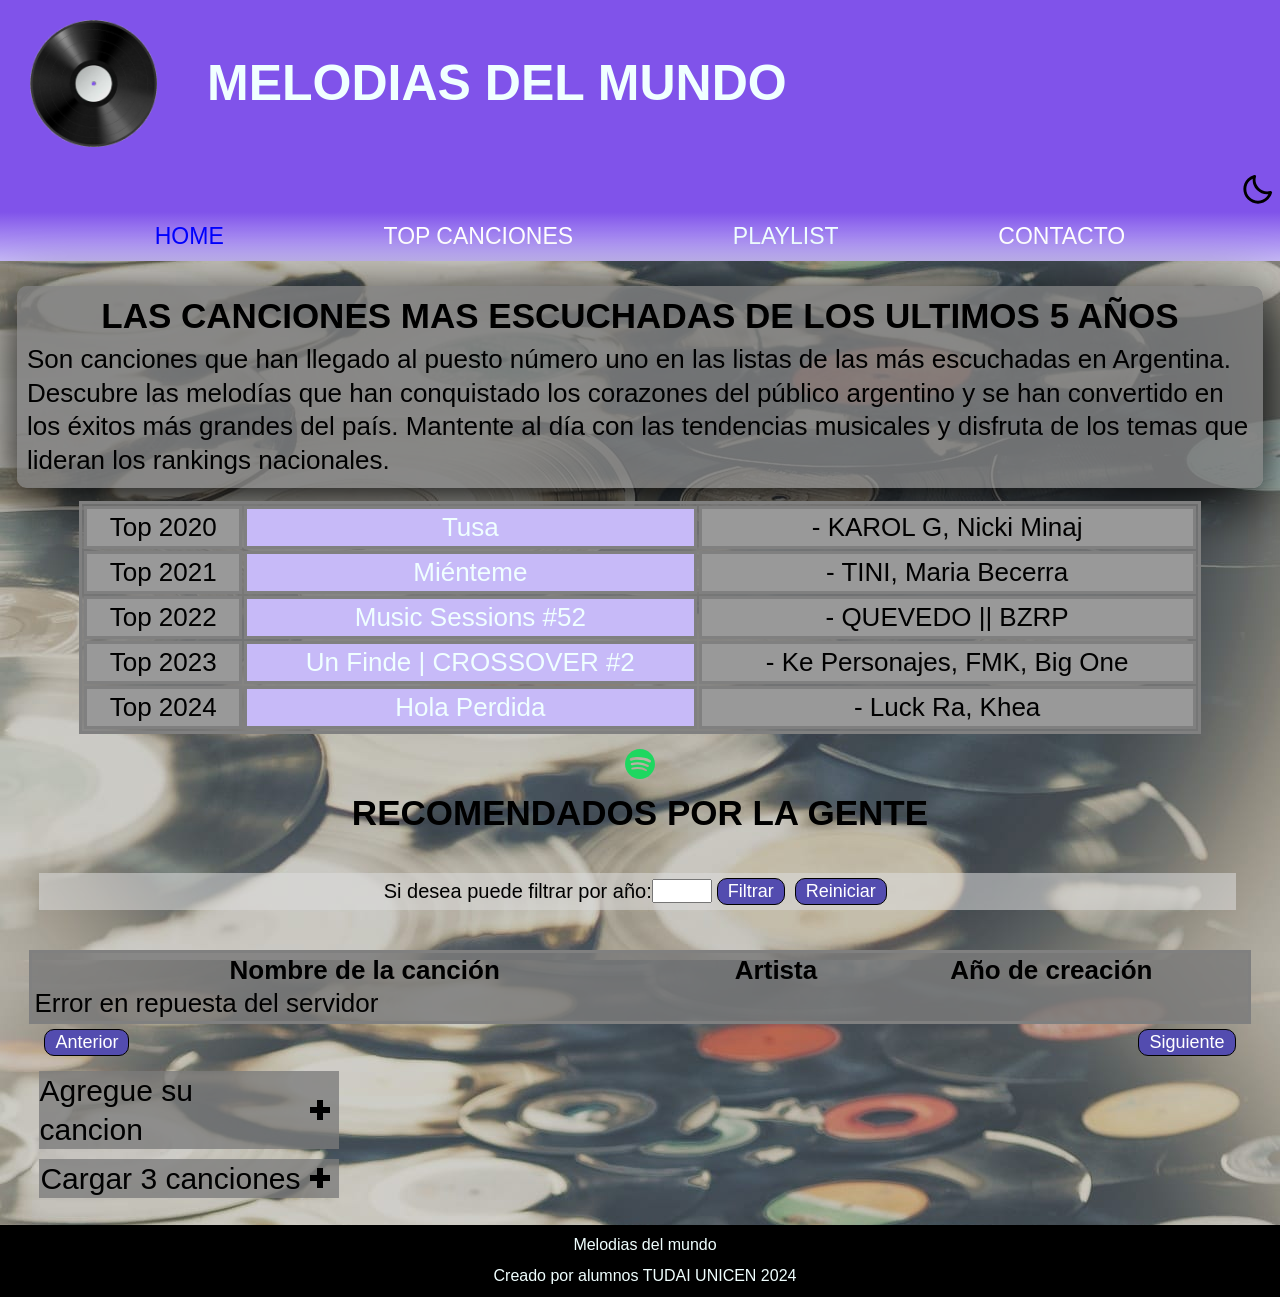
==== index.html @ dba5ddae "pagina musical para subir a gitHub" ====
<!DOCTYPE html>
<html lang="es">

<head>
    <meta charset="UTF-8">
    <meta name="viewport" content="width=device-width, initial-scale=1.0">
    <title>Melodias del mundo</title>
    <link rel="stylesheet" href="css/estilo.css">
    <link rel="icon" href="img/logo.ico">
</head>

<body>
    <header>
        <div id="portada">
            <img src="img/logo.png" alt="logo">
            <h1>Melodias del mundo</h1>
        </div>

        <div id="menu">
            <img src="img/menu.svg" id="menu_hamburgesa" />
            <img src="img/lunanueva.svg" id="tema_pantalla" />
            <img src="img/sol.svg" class="tema_pantalla_sol" />
        </div>
        <nav>
            <ul class="menu_interactivo">
                <li id="home">HOME</li>
                <li id="info_extra" >TOP CANCIONES</li>
                <li><a href="https://open.spotify.com/playlist/3vuxUCCvVdYCr5obuJBfH0?si=d59feaa471424087"
                        target="_blank">PLAYLIST</a></li>
                <li id="formulario_contacto">CONTACTO</li>
            </ul>
        </nav>
    </header>
    <main>
        <!-- ACA VA LO QUE SE CARGA -->
         
    </main>
    <footer>
        <p>Melodias del mundo</p>
        <p>Creado por alumnos TUDAI UNICEN 2024</p>
    </footer>
    <script src="js/main.js"></script>
</body>
</html>
---- css/estilo.css ----
/*Inicializamos todos los margenes y padding en 0*/
 * {
     margin: 0px;
     padding: 0px;
     font-family: 'Trebuchet MS', 'Lucida Sans Unicode', 'Lucida Grande', 'Lucida Sans', Arial, sans-serif;
 }
 p {
     line-height: 1.3;
 }

 /*Cambios de Modo*/
 body {
     background-image: url(../img/fondoClaro.jpg);
     color: black;
 }

 .oscuro {
     background-image: url(../img/fondoOscuro.jpg);
     color: white;
 }

 .ocultar_luna {
     display: none;
 }

 .tema_pantalla_sol {
     display: none;
 }

 .mostrar_sol {
     display: block;
 }

 /*header*/
 .primera_letra {
     font-weight: bold;
 }

 header {
     background-color: #8053ea;
     width: 100%;
     padding: 0px;
 }

 #portada img {
     width: 20%;
     margin-right: 20px;
 }

 #portada {
     display: flex;
     justify-content: start;
     align-items: center;
     padding: 5px;
 }

 h1 {
     font-size: 170%;
     text-align: center;
     text-transform: uppercase;
     margin: 5px;
     color: azure;
 }

 #menu {
     display: flex;
     justify-content: space-between;
     width: 100%;

 }

 #menu img {
     margin: 5px;
     width: 35px;
     cursor: pointer;
 }

 /*barra de navegacion*/
 nav {
     display: none;
 }

 .menu_desplegado {
     display: block;
 }

 .menu_interactivo {
     background: linear-gradient(#8053ea, #c7baf8);
     padding: 3px;
     list-style-type: none;
 }

 .menu_interactivo li a {
     text-decoration: none;
     color: azure;
 }

 .menu_interactivo li {
     margin: 8px;
 }
 .nav_seleccionado{
    color:blue;
 }

 /* Main */
 main {
     padding: 7px;
     display: flex;
     flex-direction: column;
     align-items: center;
     margin: 7px;
 }

 .titulo {
     background-color: #7b7b7bd3;
     padding: 10px;
     border-radius: 10px;
     box-shadow: 0px 15px 60px black;
     margin-bottom: 8px;
     margin-top: 8px;
 }

 h2 {
     text-transform: uppercase;
     text-align: center;
     margin-bottom: 7px;
 }

 main img {
     margin: 7px
 }

 /*tabla*/
 .contenedor {
     margin: 5px;
 }

 table a {
     text-decoration: none;
     color: inherit;
 }

 table td {
     border: solid gray 3px;
     background-color: #999999;
     margin: 5px;
     padding: 3px;
     text-align: center;
 }

 tr td:nth-child(even) {
     background-color: #c7baf8;
     color: azure;
 }

 table {
     border: solid gray 3px;
     background-color: #7b7b7bd3;
 }
 #btns_paginacion{
    display: flex;
    justify-content: space-between;
    padding-left: 10px;
    padding-right: 10px;
 }
 
 /*formulario cargar canciones y agregar 3 canciones*/
 .agrego_item{
    margin: 10px;
    background-color: #7b7b7bc5; 
    width: 300px;
    display: flex;
    align-items: center;
 
 }
 .agrego_item img{
    display: inline-block;
 }
 .agrego_item p{
    font-size: 30px;
 }
 
 #formulario_cargar,#filtrar_elementos{
    background-color: rgba(220, 220, 220, 0.553);
    margin: 40px;
    margin-left:10px;
    width: 70%;
 
 }
 #filtrar_elementos{
    display: flex;
    align-items: center;
    justify-content: center;
    width: 98%;
 }
 #filtrar_elementos input,#formulario_cargar input{
    height: 20px;
 }
 .form_oculto{
    display: none;
 }
 #btn_cargar,#ver_anterior,#ver_siguiente,#btn_filtrar_anio,#reiniciar_anio_filtrar{
    background-color: #534caf;
     color: #ffffff;
     border: solid black 1px;
     border-radius: 10px;
     padding: 2px 10px;
     margin: 5px;
     font-family: 'Segoe UI', Tahoma, Geneva, Verdana, sans-serif;
     font-size: 18px;
     cursor: pointer;
     
 }
 #formulario_cargar input{
    background-color: gainsboro;
 }
 #formulario_cargar label{
    font-size: 120%;
 }

 .mostrar_form{
    display: flex;
    flex-direction: column;
 }
 .agrego_item, #btn_agregar_varios{
    margin: 10px;
    background-color: #7b7b7bc5; 
    width: 300px;
    display: flex;
    justify-content: center;
    align-items: center;
 }
 .agrego_item img, #btn_agregar_varios img{
    display: inline-block;
 }
 .agrego_item p, #btn_agregar_varios p {
    font-size: 30px;
 }

 /*Notificacion*/

 #notificacion{
    font-size: 30px;
    background-color: #7b7b7bc5;
    display: flex;
    justify-content: center;
 }
 /*index 2*/
 article {
     background-color: #7b7b7bc5;
     display: flex;
     flex-direction: column;
     align-items: center;
     margin-bottom: 15px;
     width: 100%;
     padding: 7px;
     padding-top: 0px;
     border-radius: 10px;
     box-shadow: 0px 15px 60px black;

 }

 article .img img {
     width: 100%;
     display: block;

 }

 article .img {
     width: 95%;
     display: flex;
     flex-direction: column;
     align-items: center;

 }

 .cancion {
     margin-top: 7px;
 }

 section {
     margin: 20px;
 }

 section h3 {
     font-size: 25px;
     padding: 8px;
     text-align: center;
     background-color: #7b7b7b;
     margin: 10px;

 }

 .encabezado {

     background: linear-gradient(45deg, #8053ea, #c7baf8);
     text-align: center;
     padding: 10px;
     width: 100%;
 }

 .encabezado h4,
 .encabezado h5 {
     padding: 2px;
     font-size: 20px;
 }

 /*formulario*/

 #mi_formulario {
     background-color: #7b7b7bd3;
     display: flex;
     flex-direction: column;
     justify-content: center;
     width: 70%;
     margin: 8px;
     padding: 10px;
     box-shadow: 0px 15px 60px black;
 }

 .imagen_formulario {
     display: flex;
     flex-direction: column;
     align-items: center;
 }

 .imagen_formulario,
 #imagen_captcha {
     width: 100%;
 }

 .ocultar_formulario {
     visibility: hidden;
 }

 .volver_al_home {
     display: none;
 }

 .volver_al_home_btn {
     display: block;

 }

 .volver_al_home_btn img {
     width: 50px;
     cursor: pointer;
 }

 #confirmar {
     width: 95%;
     background-color: #534caf;
     color: #ffffff;
     border: black;
     border-radius: 10px;
     padding: 10px 20px;
     margin: 5px;
     font-family: 'Segoe UI', Tahoma, Geneva, Verdana, sans-serif;
     font-size: 18px;
     cursor: pointer;

 }

 #mi_formulario p {
     font-size: 20px;
 }

 #captcha_error {
     color: red;
 }

 .texto_volver {
     font-size: 25px;
     background-color: #7b7b7bc5;
     display: flex;
     flex-direction: column;
     align-items: center;
     margin: 8px;
     padding: 3px;
 }
 /*footer */
 footer {
     background-color: black;
     padding: 5px;
     color: azure;
     text-align: center;
     position: relative;
     width: 100%;
     bottom: 0;

 }

 footer p {
     padding: 5px;
 }



 @media (width >=768px) {

     /*header*/
     header #portada img {
         width: 10%;
         margin: 15px;
         margin-left: 25px;
     }

     #portada {
         justify-content: start;

     }

     #portada h1 {
         font-size: 50px;
         margin-left: 35px;
     }

     #menu_hamburgesa {
         display: none;
     }

     #menu {
         justify-content: end;
     }

     nav {
         display: block;
     }

     .menu_interactivo {
         display: flex;
         flex-direction: row;
         justify-content: space-evenly;
         list-style-type: none;
         font-size: 23px;
         color:white;
     }

     .menu_interactivo li a:hover {
         color: black
     }
     .menu_interactivo li:hover{
        color:black;
     }

     /*titulo main*/
     .titulo p {
         font-size: 26px;
     }

     main h2 {
         font-size: 35px;
     }
     #home,#info_extra,#agregar_nuevo_top,#formulario_contacto{
        cursor: pointer;
     }

     /*tabla*/
     main {
         flex-direction: column;
         align-items: center;
     }

     .contenedor {
         width: 90%;
     }

     table {
         width: 100%;
         font-size: 26px;
     }

     td a:hover {
         color: black;
     }

     /*tabla recomendados*/
     .recomendados_gente{
        width: 98%;
     }
     #btn_borrar,#btn_editar{
        cursor: pointer;
     }
     /*INDEX 2 */
     main {
         padding: 10px;
     }

     article p {
         font-size: 20px;
     }

     article {
         display: grid;
         grid-template-columns: 1fr 1fr;
         grid-template-areas:
             "encabezado encabezado"
             "cancion img"
             "artista artista";

     }

     article .img {
         grid-area: img;
         width: 100%;
     }

     .cancion {
         grid-area: cancion;
     }

     section {
         grid-area: artista;
         margin: 20px;
     }

     .encabezado {
         grid-area: encabezado;
         background: linear-gradient(45deg, #8053ea, #c7baf8);
         text-align: center;
         padding: 10px;
     }

     .encabezado h4,
     .encabezado h5 {
         padding: 2px;
         font-size: 20px;
     }

     /* formulario*/

     .texto_volver {
         margin: 20px;
     }

     #imagen_captcha {
         width: 40%;
     }

     label {
         font-size: 20px;
     }

     #crear_varios_items{
        cursor: pointer;
     }

 }
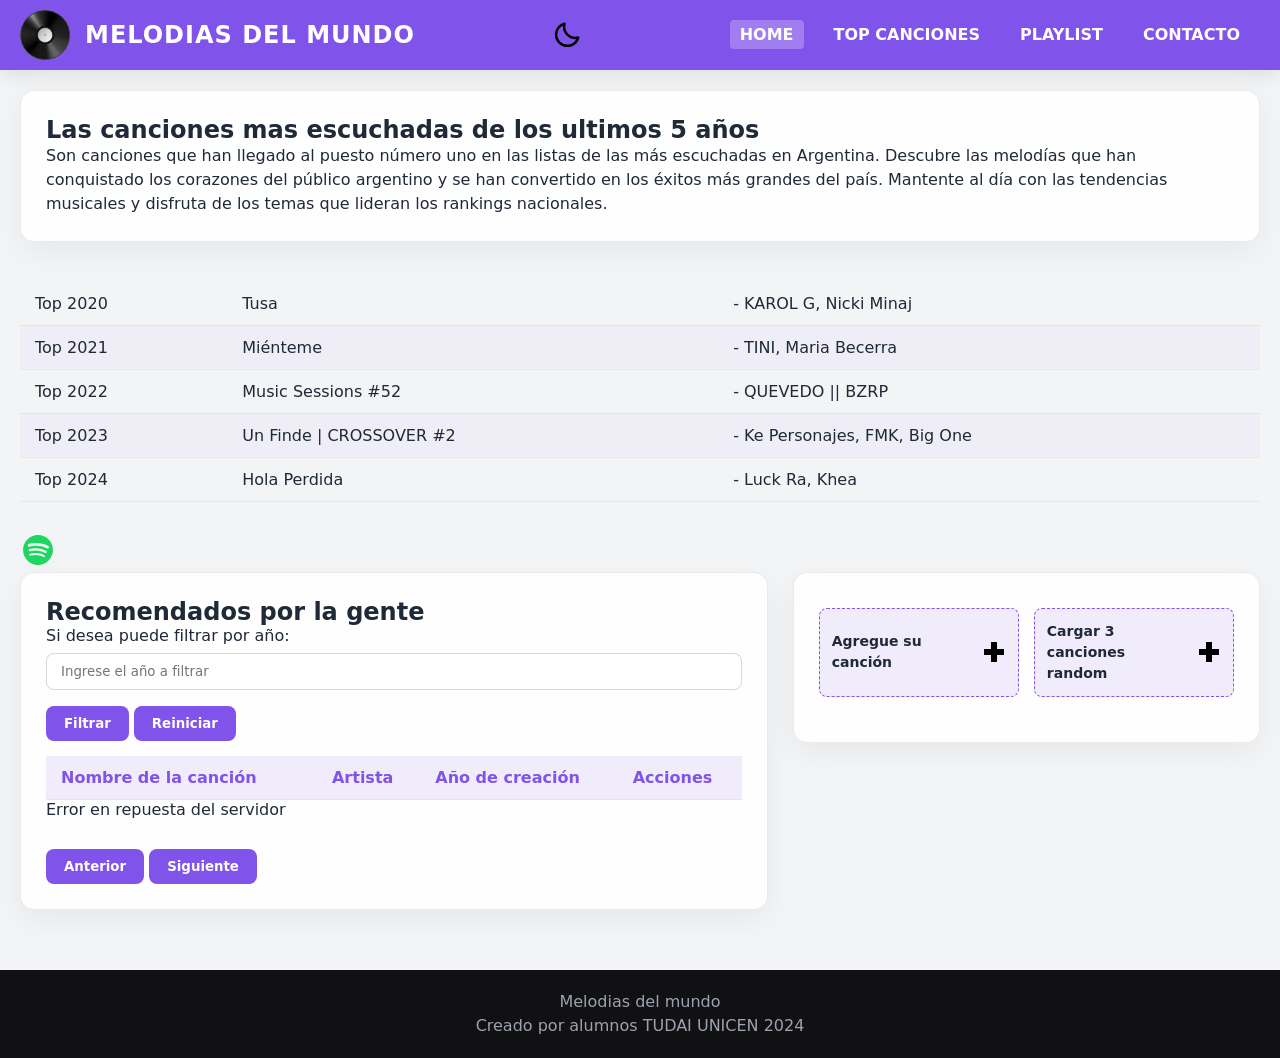
==== commit 3ba8d586: "css reload" ====
--- a/index.html
+++ b/index.html
@@ -13,9 +13,11 @@
 <body>
     <header>
         <div id="portada">
-            <img src="img/logo.png" alt="logo">
-            <h1>Melodias del mundo</h1>
-        </div>
+    <a href="index.html" style="text-decoration: none; display: flex; align-items: center; gap: 15px; color: inherit;">
+        <img src="img/logo.png" alt="logo">
+        <h1>Melodias del mundo</h1>
+    </a>
+</div>
 
         <div id="menu">
             <img src="img/menu.svg" id="menu_hamburgesa" />
--- a/css/estilo.css
+++ b/css/estilo.css
@@ -1,548 +1,323 @@
- /*Inicializamos todos los margenes y padding en 0*/
- * {
-     margin: 0px;
-     padding: 0px;
-     font-family: 'Trebuchet MS', 'Lucida Sans Unicode', 'Lucida Grande', 'Lucida Sans', Arial, sans-serif;
- }
- p {
-     line-height: 1.3;
- }
-
- /*Cambios de Modo*/
- body {
-     background-image: url(../img/fondoClaro.jpg);
-     color: black;
- }
-
- .oscuro {
-     background-image: url(../img/fondoOscuro.jpg);
-     color: white;
- }
-
- .ocultar_luna {
-     display: none;
- }
-
- .tema_pantalla_sol {
-     display: none;
- }
-
- .mostrar_sol {
-     display: block;
- }
-
- /*header*/
- .primera_letra {
-     font-weight: bold;
- }
-
- header {
-     background-color: #8053ea;
+* {
+    margin: 0;
+    padding: 0;
+    box-sizing: border-box;
+    font-family: system-ui, -apple-system, BlinkMacSystemFont, 'Segoe UI', Roboto, Oxygen, Ubuntu, Cantarell, sans-serif;
+}
+
+p {
+    line-height: 1.5;
+}
+
+:root {
+    --primary-color: #8053ea;
+    --primary-hover: #6336cb;
+    --primary-light: rgba(128, 83, 234, 0.1);
+    --bg-light: #f3f4f6;
+    --bg-dark: #0f0f11;
+    --card-light: rgba(255, 255, 255, 0.85);
+    --card-dark: rgba(26, 26, 30, 0.85);
+    --text-dark: #1f2937;
+    --text-light: #f9fafb;
+    --border-light: rgba(0, 0, 0, 0.08);
+    --border-dark: rgba(255, 255, 255, 0.08);
+    --shadow-premium: 0 10px 30px rgba(0, 0, 0, 0.05);
+    --radius: 14px;
+}
+
+/* Modos de Pantalla */
+body {
+    background-color: var(--bg-light);
+    color: var(--text-dark);
+    transition: background-color 0.3s ease, color 0.3s ease;
+}
+
+.oscuro {
+    background-color: var(--bg-dark);
+    color: var(--text-light);
+}
+
+.ocultar_luna, .tema_pantalla_sol { display: none; }
+.mostrar_sol { display: block; }
+
+/* Header & Menú */
+header {
+    background-color: var(--primary-color);
+    width: 100%;
+    padding: 10px 20px;
+    box-shadow: 0 4px 20px rgba(0,0,0,0.1);
+}
+
+#portada {
+    display: flex;
+    align-items: center;
+    gap: 15px;
+}
+
+#portada img {
+    width: 50px;
+}
+
+h1 {
+    font-size: 24px;
+    color: white;
+    text-transform: uppercase;
+    letter-spacing: 1px;
+}
+
+#menu {
+    display: flex;
+    justify-content: flex-end;
+    gap: 15px;
+    margin-top: -40px;
+}
+
+#menu img {
+    width: 30px;
+    cursor: pointer;
+    transition: transform 0.2s;
+}
+#menu img:hover { transform: scale(1.1); }
+
+/* Navigation */
+nav { display: none; margin-top: 15px; }
+.menu_desplegado { display: block; }
+
+.menu_interactivo {
+    background: rgba(255, 255, 255, 0.1);
+    padding: 10px;
+    border-radius: 8px;
+    list-style: none;
+    display: flex;
+    flex-direction: column;
+    gap: 10px;
+}
+
+.menu_interactivo li {
+    color: white;
+    font-weight: 600;
+    cursor: pointer;
+    padding: 5px 10px;
+    border-radius: 4px;
+}
+
+.menu_interactivo li a {
+    text-decoration: none;
+    color: inherit;
+}
+
+.nav_seleccionado {
+    background-color: rgba(255, 255, 255, 0.25);
+    color: #fff !important;
+}
+
+/* Main & Layout del Dashboard */
+main {
+    padding: 20px;
+    max-width: 1400px;
+    margin: 0 auto;
+}
+
+.titulo {
+    background: var(--card-light);
+    border: 1px solid var(--border-light);
+    border-radius: var(--radius);
+    padding: 25px;
+    margin-bottom: 25px;
+    box-shadow: var(--shadow-premium);
+}
+.oscuro .titulo { background: var(--card-dark); border-color: var(--border-dark); }
+
+/* Dashboard en Grid para Paralelo */
+.dashboard-layout {
+    display: flex;
+    flex-direction: column;
+    gap: 25px;
+    width: 100%;
+}
+
+.bloque-dashboard {
+    background: var(--card-light);
+    border: 1px solid var(--border-light);
+    border-radius: var(--radius);
+    padding: 25px;
+    box-shadow: var(--shadow-premium);
+}
+.oscuro .bloque-dashboard { background: var(--card-dark); border-color: var(--border-dark); }
+
+
+table {
+    width: 100%;
+    border-collapse: collapse;
+    margin: 15px 0;
+    background: transparent;
+}
+
+table th, table td {
+    padding: 12px 15px;
+    text-align: left;
+    border-bottom: 1px solid rgba(0,0,0,0.05);
+}
+.oscuro table th, .oscuro table td { border-bottom: 1px solid rgba(255,255,255,0.05); }
+
+table th {
+    background-color: var(--primary-light);
+    color: var(--primary-color);
+    font-weight: 600;
+}
+.oscuro table th { color: #c7baf8; }
+
+tr:nth-child(even) { background-color: rgba(128, 83, 234, 0.03); }
+
+.contenedor-tabla-scroll {
+    width: 100%;
+    overflow-x: auto;  
+    margin-bottom: 15px;
+}
+.contenedor-tabla-estatica{
      width: 100%;
-     padding: 0px;
- }
-
- #portada img {
-     width: 20%;
-     margin-right: 20px;
- }
-
- #portada {
-     display: flex;
-     justify-content: start;
-     align-items: center;
-     padding: 5px;
- }
-
- h1 {
-     font-size: 170%;
-     text-align: center;
-     text-transform: uppercase;
-     margin: 5px;
-     color: azure;
- }
-
- #menu {
-     display: flex;
-     justify-content: space-between;
-     width: 100%;
-
- }
-
- #menu img {
-     margin: 5px;
-     width: 35px;
-     cursor: pointer;
- }
-
- /*barra de navegacion*/
- nav {
-     display: none;
- }
-
- .menu_desplegado {
-     display: block;
- }
-
- .menu_interactivo {
-     background: linear-gradient(#8053ea, #c7baf8);
-     padding: 3px;
-     list-style-type: none;
- }
-
- .menu_interactivo li a {
-     text-decoration: none;
-     color: azure;
- }
-
- .menu_interactivo li {
-     margin: 8px;
- }
- .nav_seleccionado{
-    color:blue;
- }
-
- /* Main */
- main {
-     padding: 7px;
-     display: flex;
-     flex-direction: column;
-     align-items: center;
-     margin: 7px;
- }
-
- .titulo {
-     background-color: #7b7b7bd3;
-     padding: 10px;
-     border-radius: 10px;
-     box-shadow: 0px 15px 60px black;
-     margin-bottom: 8px;
-     margin-top: 8px;
- }
-
- h2 {
-     text-transform: uppercase;
-     text-align: center;
-     margin-bottom: 7px;
- }
-
- main img {
-     margin: 7px
- }
-
- /*tabla*/
- .contenedor {
-     margin: 5px;
- }
-
- table a {
-     text-decoration: none;
-     color: inherit;
- }
-
- table td {
-     border: solid gray 3px;
-     background-color: #999999;
-     margin: 5px;
-     padding: 3px;
-     text-align: center;
- }
-
- tr td:nth-child(even) {
-     background-color: #c7baf8;
-     color: azure;
- }
-
- table {
-     border: solid gray 3px;
-     background-color: #7b7b7bd3;
- }
- #btns_paginacion{
-    display: flex;
-    justify-content: space-between;
-    padding-left: 10px;
-    padding-right: 10px;
- }
- 
- /*formulario cargar canciones y agregar 3 canciones*/
- .agrego_item{
-    margin: 10px;
-    background-color: #7b7b7bc5; 
-    width: 300px;
-    display: flex;
-    align-items: center;
- 
- }
- .agrego_item img{
-    display: inline-block;
- }
- .agrego_item p{
-    font-size: 30px;
- }
- 
- #formulario_cargar,#filtrar_elementos{
-    background-color: rgba(220, 220, 220, 0.553);
-    margin: 40px;
-    margin-left:10px;
-    width: 70%;
- 
- }
- #filtrar_elementos{
+    overflow-x: auto;  
+    margin-bottom: 15px;
+}
+
+/* Para asegurarnos de que la tabla ocupe el ancho pero no se estire con malicia */
+table {
+    width: 100%;
+    min-width: 500px; /* 🌟 Le damos un ancho mínimo cómodo para que los datos no se aplasten en pantallas mini */
+    border-collapse: collapse;
+    background: transparent;
+}
+
+/* Formularios, Inputs y Botones */
+input[type="text"], input[type="number"], input[type="email"], textarea {
+    width: 100%;
+    padding: 10px 14px;
+    margin: 8px 0 16px 0;
+    border: 1px solid rgba(0,0,0,0.15);
+    border-radius: 8px;
+    background: white;
+    color: inherit;
+}
+.oscuro input, .oscuro textarea { background: #232329; border-color: rgba(255,255,255,0.1); }
+
+#btn_cargar, #ver_anterior, #ver_siguiente, #btn_filtrar_anio, #reiniciar_anio_filtrar, #confirmar {
+    background-color: var(--primary-color);
+    color: white;
+    border: none;
+    border-radius: 8px;
+    padding: 10px 18px;
+    font-weight: 600;
+    cursor: pointer;
+    transition: background-color 0.2s, transform 0.1s;
+}
+#btn_cargar:hover, #confirmar:hover { background-color: var(--primary-hover); }
+
+.btn_borrar, .btn_editar {
+    cursor: pointer;
+}
+
+/* Controladores de visibilidad CRUD */
+.form_oculto { display: none; }
+.mostrar_form { display: flex; flex-direction: column; animation: fadeIn 0.2s ease; }
+
+.contenedor-botones-carga {
+    display: flex;
+    gap: 15px;
+    margin-bottom: 20px;
+}
+
+.agrego_item, #btn_agregar_varios {
+    background: var(--primary-light);
+    border: 1px dashed var(--primary-color);
+    border-radius: 8px;
+    padding: 12px;
     display: flex;
     align-items: center;
     justify-content: center;
-    width: 98%;
- }
- #filtrar_elementos input,#formulario_cargar input{
-    height: 20px;
- }
- .form_oculto{
-    display: none;
- }
- #btn_cargar,#ver_anterior,#ver_siguiente,#btn_filtrar_anio,#reiniciar_anio_filtrar{
-    background-color: #534caf;
-     color: #ffffff;
-     border: solid black 1px;
-     border-radius: 10px;
-     padding: 2px 10px;
-     margin: 5px;
-     font-family: 'Segoe UI', Tahoma, Geneva, Verdana, sans-serif;
-     font-size: 18px;
-     cursor: pointer;
-     
- }
- #formulario_cargar input{
-    background-color: gainsboro;
- }
- #formulario_cargar label{
-    font-size: 120%;
- }
-
- .mostrar_form{
-    display: flex;
-    flex-direction: column;
- }
- .agrego_item, #btn_agregar_varios{
-    margin: 10px;
-    background-color: #7b7b7bc5; 
-    width: 300px;
-    display: flex;
-    justify-content: center;
-    align-items: center;
- }
- .agrego_item img, #btn_agregar_varios img{
-    display: inline-block;
- }
- .agrego_item p, #btn_agregar_varios p {
-    font-size: 30px;
- }
-
- /*Notificacion*/
-
- #notificacion{
-    font-size: 30px;
-    background-color: #7b7b7bc5;
-    display: flex;
-    justify-content: center;
- }
- /*index 2*/
- article {
-     background-color: #7b7b7bc5;
-     display: flex;
-     flex-direction: column;
-     align-items: center;
-     margin-bottom: 15px;
-     width: 100%;
-     padding: 7px;
-     padding-top: 0px;
-     border-radius: 10px;
-     box-shadow: 0px 15px 60px black;
-
- }
-
- article .img img {
-     width: 100%;
-     display: block;
-
- }
-
- article .img {
-     width: 95%;
-     display: flex;
-     flex-direction: column;
-     align-items: center;
-
- }
-
- .cancion {
-     margin-top: 7px;
- }
-
- section {
-     margin: 20px;
- }
-
- section h3 {
-     font-size: 25px;
-     padding: 8px;
-     text-align: center;
-     background-color: #7b7b7b;
-     margin: 10px;
-
- }
-
- .encabezado {
-
-     background: linear-gradient(45deg, #8053ea, #c7baf8);
-     text-align: center;
-     padding: 10px;
-     width: 100%;
- }
-
- .encabezado h4,
- .encabezado h5 {
-     padding: 2px;
-     font-size: 20px;
- }
-
- /*formulario*/
-
- #mi_formulario {
-     background-color: #7b7b7bd3;
-     display: flex;
-     flex-direction: column;
-     justify-content: center;
-     width: 70%;
-     margin: 8px;
-     padding: 10px;
-     box-shadow: 0px 15px 60px black;
- }
-
- .imagen_formulario {
-     display: flex;
-     flex-direction: column;
-     align-items: center;
- }
-
- .imagen_formulario,
- #imagen_captcha {
-     width: 100%;
- }
-
- .ocultar_formulario {
-     visibility: hidden;
- }
-
- .volver_al_home {
-     display: none;
- }
-
- .volver_al_home_btn {
-     display: block;
-
- }
-
- .volver_al_home_btn img {
-     width: 50px;
-     cursor: pointer;
- }
-
- #confirmar {
-     width: 95%;
-     background-color: #534caf;
-     color: #ffffff;
-     border: black;
-     border-radius: 10px;
-     padding: 10px 20px;
-     margin: 5px;
-     font-family: 'Segoe UI', Tahoma, Geneva, Verdana, sans-serif;
-     font-size: 18px;
-     cursor: pointer;
-
- }
-
- #mi_formulario p {
-     font-size: 20px;
- }
-
- #captcha_error {
-     color: red;
- }
-
- .texto_volver {
-     font-size: 25px;
-     background-color: #7b7b7bc5;
-     display: flex;
-     flex-direction: column;
-     align-items: center;
-     margin: 8px;
-     padding: 3px;
- }
- /*footer */
- footer {
-     background-color: black;
-     padding: 5px;
-     color: azure;
-     text-align: center;
-     position: relative;
-     width: 100%;
-     bottom: 0;
-
- }
-
- footer p {
-     padding: 5px;
- }
-
-
-
- @media (width >=768px) {
-
-     /*header*/
-     header #portada img {
-         width: 10%;
-         margin: 15px;
-         margin-left: 25px;
-     }
-
-     #portada {
-         justify-content: start;
-
-     }
-
-     #portada h1 {
-         font-size: 50px;
-         margin-left: 35px;
-     }
-
-     #menu_hamburgesa {
-         display: none;
-     }
-
-     #menu {
-         justify-content: end;
-     }
-
-     nav {
-         display: block;
-     }
-
-     .menu_interactivo {
-         display: flex;
-         flex-direction: row;
-         justify-content: space-evenly;
-         list-style-type: none;
-         font-size: 23px;
-         color:white;
-     }
-
-     .menu_interactivo li a:hover {
-         color: black
-     }
-     .menu_interactivo li:hover{
-        color:black;
-     }
-
-     /*titulo main*/
-     .titulo p {
-         font-size: 26px;
-     }
-
-     main h2 {
-         font-size: 35px;
-     }
-     #home,#info_extra,#agregar_nuevo_top,#formulario_contacto{
-        cursor: pointer;
-     }
-
-     /*tabla*/
-     main {
-         flex-direction: column;
-         align-items: center;
-     }
-
-     .contenedor {
-         width: 90%;
-     }
-
-     table {
-         width: 100%;
-         font-size: 26px;
-     }
-
-     td a:hover {
-         color: black;
-     }
-
-     /*tabla recomendados*/
-     .recomendados_gente{
-        width: 98%;
-     }
-     #btn_borrar,#btn_editar{
-        cursor: pointer;
-     }
-     /*INDEX 2 */
-     main {
-         padding: 10px;
-     }
-
-     article p {
-         font-size: 20px;
-     }
-
-     article {
-         display: grid;
-         grid-template-columns: 1fr 1fr;
-         grid-template-areas:
-             "encabezado encabezado"
-             "cancion img"
-             "artista artista";
-
-     }
-
-     article .img {
-         grid-area: img;
-         width: 100%;
-     }
-
-     .cancion {
-         grid-area: cancion;
-     }
-
-     section {
-         grid-area: artista;
-         margin: 20px;
-     }
-
-     .encabezado {
-         grid-area: encabezado;
-         background: linear-gradient(45deg, #8053ea, #c7baf8);
-         text-align: center;
-         padding: 10px;
-     }
-
-     .encabezado h4,
-     .encabezado h5 {
-         padding: 2px;
-         font-size: 20px;
-     }
-
-     /* formulario*/
-
-     .texto_volver {
-         margin: 20px;
-     }
-
-     #imagen_captcha {
-         width: 40%;
-     }
-
-     label {
-         font-size: 20px;
-     }
-
-     #crear_varios_items{
-        cursor: pointer;
-     }
-
- }+    gap: 10px;
+    cursor: pointer;
+    flex: 1;
+}
+.agrego_item p, #btn_agregar_varios p { font-size: 14px; font-weight: 600; }
+
+#notificacion {
+    font-size: 14px;
+    font-weight: 600;
+    color: var(--primary-color);
+    text-align: center;
+    margin-bottom: 10px;
+}
+
+/* Artículos (Vista de Información Extendida) */
+article {
+    background: var(--card-light);
+    border: 1px solid var(--border-light);
+    border-radius: var(--radius);
+    padding: 20px;
+    margin-bottom: 20px;
+    box-shadow: var(--shadow-premium);
+}
+.oscuro article { background: var(--card-dark); border-color: var(--border-dark); }
+
+.encabezado {
+    background: linear-gradient(45deg, var(--primary-color), #c7baf8);
+    color: white;
+    padding: 15px;
+    border-radius: 8px;
+    margin-bottom: 15px;
+}
+
+article .img img {
+    width: 100%;
+    border-radius: 8px;
+    margin-top: 15px;
+}
+
+/* Captcha y Formulario de Contacto */
+#mi_formulario {
+    background: var(--card-light);
+    padding: 30px;
+    border-radius: var(--radius);
+    box-shadow: var(--shadow-premium);
+    max-width: 600px;
+    margin: 20px auto;
+}
+.oscuro #mi_formulario { background: var(--card-dark); }
+#imagen_captcha { max-width: 200px; margin: 10px 0; border-radius: 6px; }
+
+/* Footer */
+footer {
+    background-color: #111113;
+    padding: 20px;
+    color: #9ca3af;
+    text-align: center;
+    margin-top: 40px;
+}
+
+@keyframes fadeIn {
+    from { opacity: 0; transform: translateY(5px); }
+    to { opacity: 1; transform: translateY(0); }
+}
+
+/* --- 🌟 RESPONSIVE DESIGN (PARALELO EN PC) 🌟 --- */
+@media (min-width: 992px) {
+    #menu { margin-top: 0; }
+    header { display: flex; justify-content: space-between; align-items: center; }
+    #menu_hamburgesa { display: none; }
+    nav { display: block; margin-top: 0; }
+    .menu_interactivo { flex-direction: row; gap: 20px; background: transparent; }
+    
+    /* El truco de ponerlos uno al lado del otro */
+    .dashboard-layout {
+        display: grid;
+        grid-template-columns: 1.6fr 1fr;
+        align-items: start;
+    }
+    
+    article {
+        display: grid;
+        grid-template-columns: 1fr 1fr;
+        gap: 20px;
+    }
+    .encabezado { grid-column: span 2; }
+}
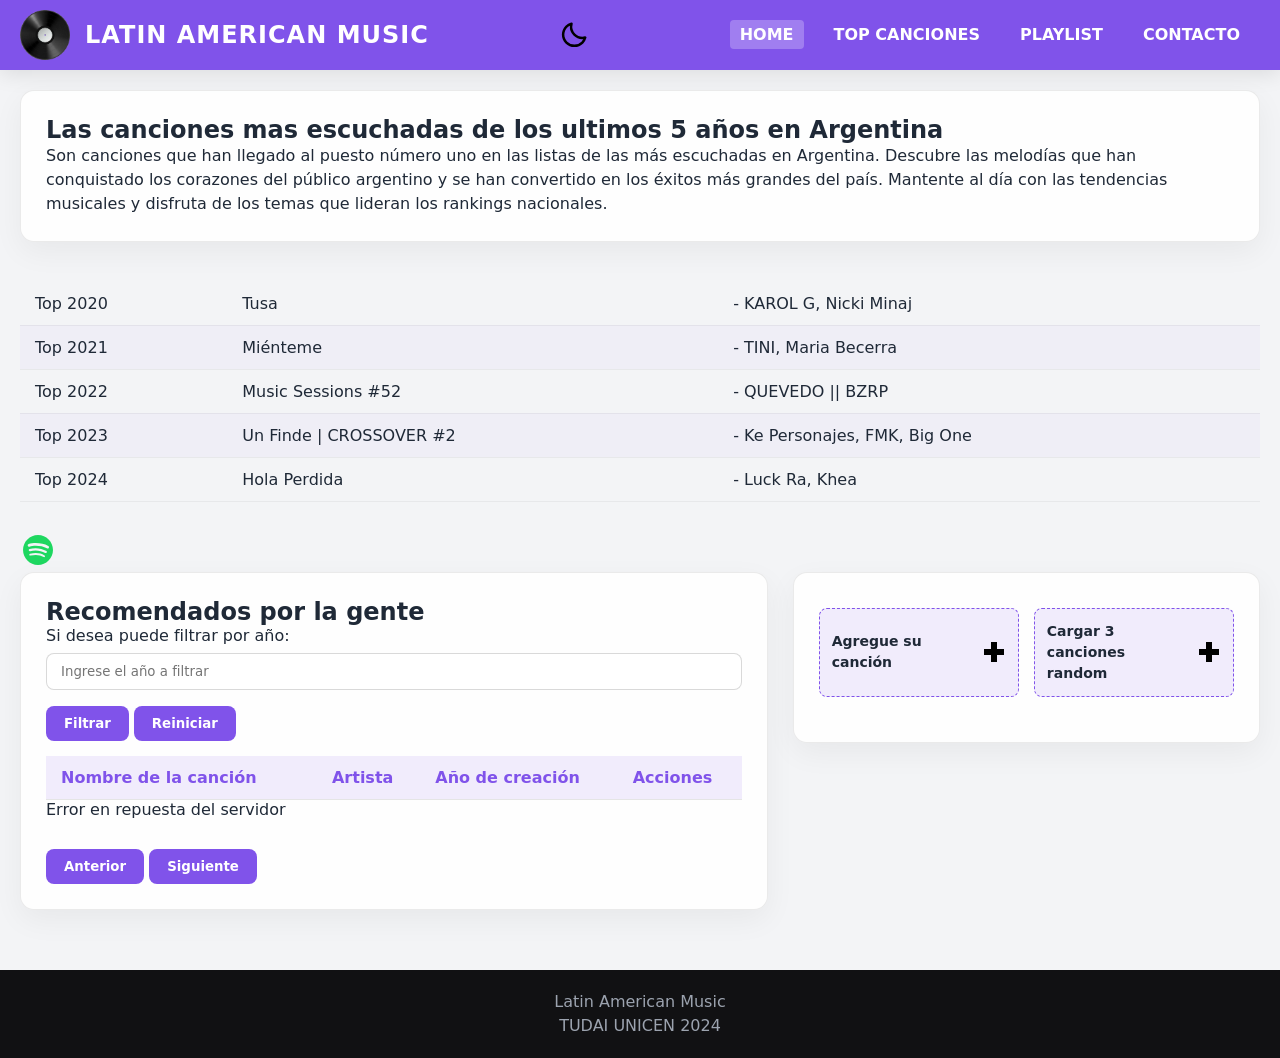
==== commit 8d8e99d9: "text correction" ====
--- a/index.html
+++ b/index.html
@@ -5,7 +5,7 @@
 <head>
     <meta charset="UTF-8">
     <meta name="viewport" content="width=device-width, initial-scale=1.0">
-    <title>Melodias del mundo</title>
+    <title>Latin American Music</title>
     <link rel="stylesheet" href="css/estilo.css">
     <link rel="icon" href="img/logo.ico">
 </head>
@@ -15,7 +15,7 @@
         <div id="portada">
     <a href="index.html" style="text-decoration: none; display: flex; align-items: center; gap: 15px; color: inherit;">
         <img src="img/logo.png" alt="logo">
-        <h1>Melodias del mundo</h1>
+        <h1>Latin American Music</h1>
     </a>
 </div>
 
@@ -39,8 +39,8 @@
          
     </main>
     <footer>
-        <p>Melodias del mundo</p>
-        <p>Creado por alumnos TUDAI UNICEN 2024</p>
+        <p>Latin American Music</p>
+        <p>TUDAI UNICEN 2024</p>
     </footer>
     <script src="js/main.js"></script>
 </body>
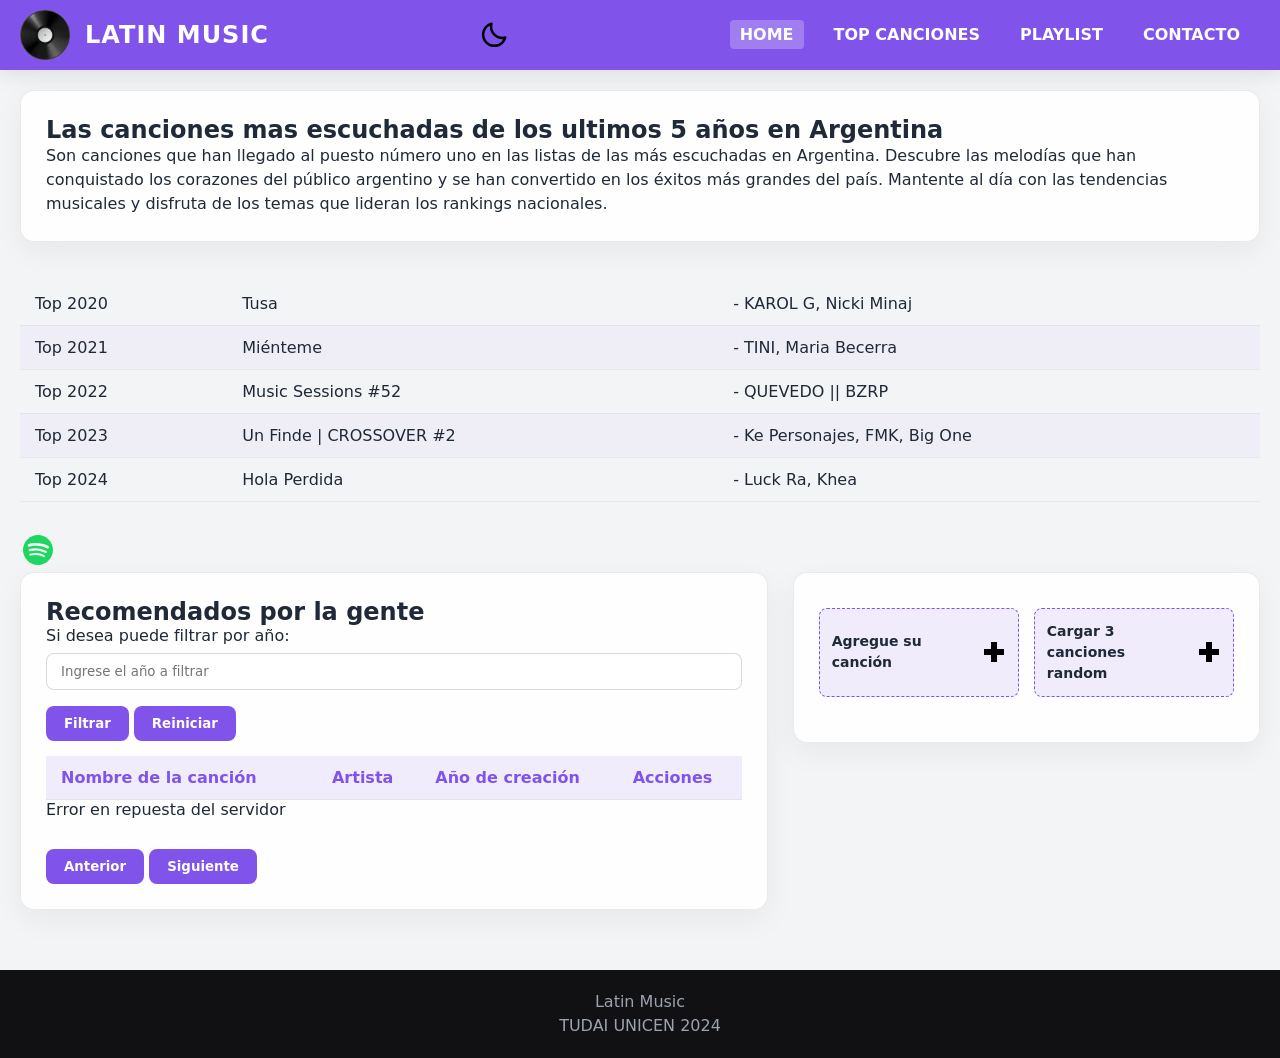
==== commit 1eff9a05: "text modify" ====
--- a/index.html
+++ b/index.html
@@ -5,7 +5,7 @@
 <head>
     <meta charset="UTF-8">
     <meta name="viewport" content="width=device-width, initial-scale=1.0">
-    <title>Latin American Music</title>
+    <title>Latin Music</title>
     <link rel="stylesheet" href="css/estilo.css">
     <link rel="icon" href="img/logo.ico">
 </head>
@@ -15,7 +15,7 @@
         <div id="portada">
     <a href="index.html" style="text-decoration: none; display: flex; align-items: center; gap: 15px; color: inherit;">
         <img src="img/logo.png" alt="logo">
-        <h1>Latin American Music</h1>
+        <h1>Latin Music</h1>
     </a>
 </div>
 
@@ -39,7 +39,7 @@
          
     </main>
     <footer>
-        <p>Latin American Music</p>
+        <p>Latin Music</p>
         <p>TUDAI UNICEN 2024</p>
     </footer>
     <script src="js/main.js"></script>
